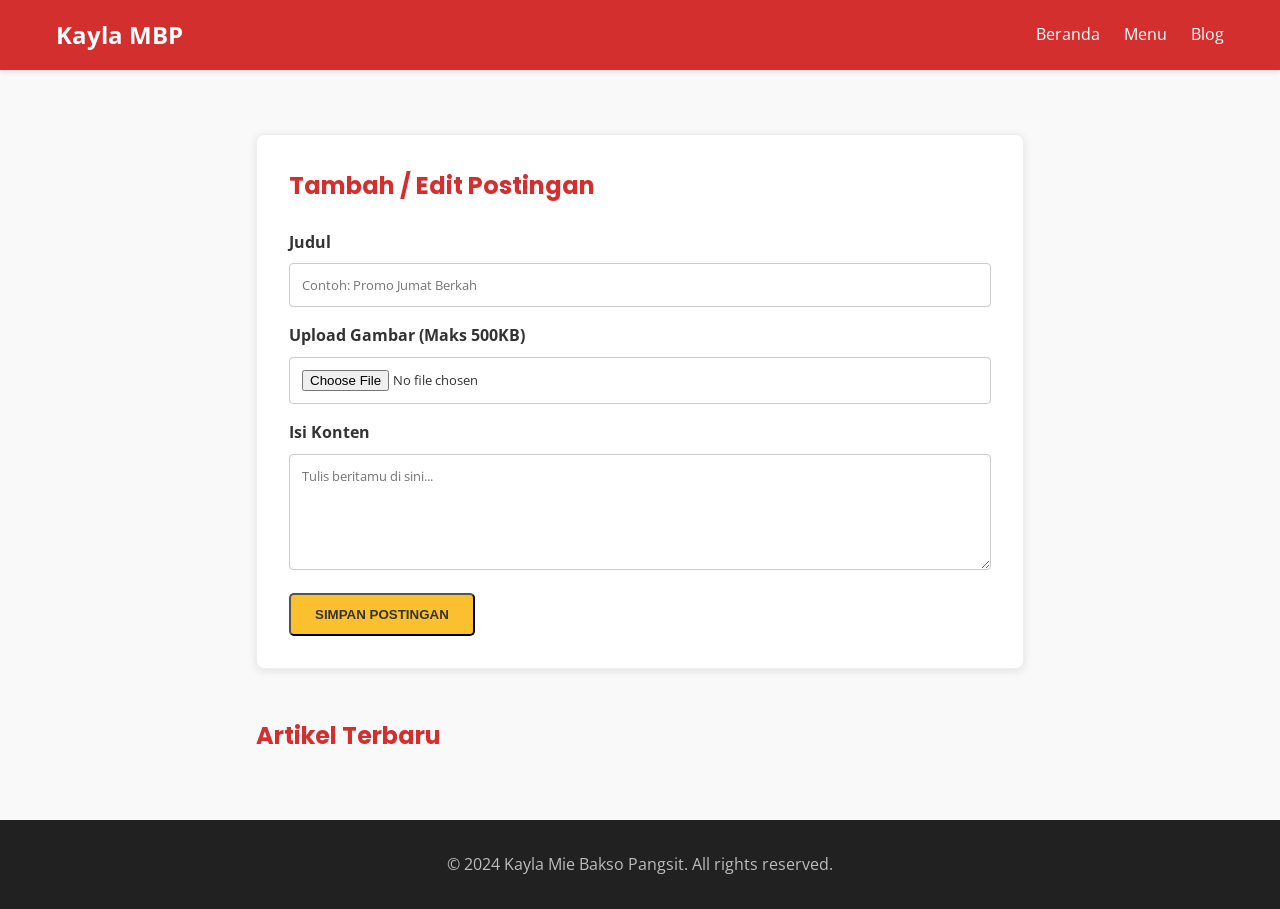
==== blog.html @ d32b15f2 "siap deply" ====
<!DOCTYPE html>
<html lang="id">

<head>
    <meta charset="UTF-8">
    <meta name="viewport" content="width=device-width, initial-scale=1.0">
    <title>Blog - Kayla Mie Bakso Pangsit</title>
    <link rel="stylesheet" href="style.css">
    <link href="https://fonts.googleapis.com/css2?family=Open+Sans:wght@400;600&family=Poppins:wght@700&display=swap"
        rel="stylesheet">
</head>

<body>

    <header>
        <nav>
            <div class="logo">Kayla MBP</div>
            <ul class="nav-links">
                <li><a href="index.html">Beranda</a></li>
                <li><a href="index.html#menu">Menu</a></li>
                <li><a href="blog.html">Blog</a></li>
            </ul>
        </nav>
    </header>

    <div class="blog-container">

        <!-- Admin Panel (Simplified for demo, usually requires login) -->
        <div class="admin-panel">
            <h2>Tambah / Edit Postingan</h2>
            <form id="blogForm">
                <input type="hidden" id="postId">
                <div class="form-group">
                    <label for="title">Judul</label>
                    <input type="text" id="title" required placeholder="Contoh: Promo Jumat Berkah">
                </div>
                <div class="form-group">
                    <label for="imageInput">Upload Gambar (Maks 500KB)</label>
                    <input type="file" id="imageInput" accept="image/*">
                    <input type="hidden" id="imageData">
                    <div id="imagePreview" style="margin-top: 10px; max-width: 200px; display: none;">
                        <img src="" alt="Preview" style="width: 100%; border-radius: 5px;">
                        <button type="button" id="removeImage"
                            style="background: red; color: white; border: none; padding: 2px 5px; cursor: pointer; margin-top: 5px;">Hapus
                            Gambar</button>
                    </div>
                </div>
                <div class="form-group">
                    <label for="content">Isi Konten</label>
                    <textarea id="content" rows="5" required placeholder="Tulis beritamu di sini..."></textarea>
                </div>
                <button type="submit" class="btn">Simpan Postingan</button>
                <button type="button" id="cancelEdit" class="btn"
                    style="background-color: #757575; display: none;">Batal</button>
            </form>
        </div>

        <h2 style="margin-bottom: 2rem; color: var(--primary-color);">Artikel Terbaru</h2>
        <div id="blogList">
            <!-- Blog posts will be injected here -->
        </div>

    </div>

    <footer>
        <p>&copy; 2024 Kayla Mie Bakso Pangsit. All rights reserved.</p>
    </footer>

    <script src="script.js"></script>
</body>

</html>
---- style.css ----
:root {
    --primary-color: #d32f2f;
    /* Red for appetite */
    --secondary-color: #fbc02d;
    /* Yellow/Gold for accents */
    --text-dark: #333333;
    --text-light: #ffffff;
    --bg-light: #f9f9f9;
    --bg-warm: #fff3e0;
    --font-heading: 'Poppins', sans-serif;
    --font-body: 'Open Sans', sans-serif;
}

* {
    margin: 0;
    padding: 0;
    box-sizing: border-box;
}

body {
    font-family: var(--font-body);
    line-height: 1.6;
    color: var(--text-dark);
    background-color: var(--bg-light);
}

h1,
h2,
h3,
h4 {
    font-family: var(--font-heading);
    font-weight: 700;
}

a {
    text-decoration: none;
    color: inherit;
    transition: 0.3s;
}

img {
    max-width: 100%;
    display: block;
}

/* Header */
header {
    background-color: var(--primary-color);
    color: var(--text-light);
    padding: 1rem 0;
    position: sticky;
    top: 0;
    z-index: 1000;
    box-shadow: 0 2px 5px rgba(0, 0, 0, 0.1);
}

nav {
    display: flex;
    justify-content: space-between;
    align-items: center;
    max-width: 1200px;
    margin: 0 auto;
    padding: 0 1rem;
}

.logo {
    font-size: 1.5rem;
    font-weight: bold;
}

.nav-links {
    list-style: none;
    display: flex;
    gap: 1.5rem;
}

.nav-links a:hover {
    color: var(--secondary-color);
}

/* Hero Section */
.hero {
    background-image: linear-gradient(rgba(0, 0, 0, 0.5), rgba(0, 0, 0, 0.5)), url('hero_bakso_image.png');
    /* Placeholder */
    background-size: cover;
    background-position: center;
    height: 70vh;
    display: flex;
    align-items: center;
    justify-content: center;
    text-align: center;
    color: var(--text-light);
    padding: 0 1rem;
}

.hero-content h1 {
    font-size: 3rem;
    margin-bottom: 1rem;
    text-shadow: 2px 2px 4px rgba(0, 0, 0, 0.5);
}

.hero-content p {
    font-size: 1.25rem;
    margin-bottom: 2rem;
}

.btn {
    display: inline-block;
    padding: 0.75rem 1.5rem;
    background-color: var(--secondary-color);
    color: var(--text-dark);
    font-weight: bold;
    border-radius: 5px;
    text-transform: uppercase;
}

.btn:hover {
    background-color: #ffca28;
    transform: translateY(-2px);
}

/* Features/Menu Highlights */
.menu-highlights {
    padding: 4rem 1rem;
    max-width: 1200px;
    margin: 0 auto;
}

.section-title {
    text-align: center;
    font-size: 2.5rem;
    margin-bottom: 3rem;
    color: var(--primary-color);
}

.menu-grid {
    display: grid;
    grid-template-columns: repeat(auto-fit, minmax(300px, 1fr));
    gap: 2rem;
}

.menu-card {
    background: white;
    border-radius: 10px;
    overflow: hidden;
    box-shadow: 0 4px 6px rgba(0, 0, 0, 0.1);
    transition: 0.3s;
}

.menu-card:hover {
    transform: translateY(-5px);
    box-shadow: 0 6px 12px rgba(0, 0, 0, 0.15);
}

.menu-card img {
    width: 100%;
    height: 250px;
    object-fit: cover;
}

.menu-info {
    padding: 1.5rem;
    text-align: center;
}

.menu-info h3 {
    margin-bottom: 0.5rem;
    color: var(--primary-color);
}

/* About Section */
.about {
    background-color: var(--bg-warm);
    padding: 4rem 1rem;
    text-align: center;
}

.about-content {
    max-width: 800px;
    margin: 0 auto;
}

/* Footer */
footer {
    background-color: #212121;
    color: #bdbdbd;
    padding: 2rem 1rem;
    text-align: center;
}

.social-links {
    margin-top: 1rem;
    display: flex;
    justify-content: center;
    gap: 1rem;
}

/* Blog Styles */
.blog-container {
    max-width: 800px;
    margin: 4rem auto;
    padding: 0 1rem;
}

.admin-panel {
    background: white;
    padding: 2rem;
    border-radius: 8px;
    box-shadow: 0 2px 10px rgba(0, 0, 0, 0.1);
    margin-bottom: 3rem;
    border: 1px solid #eee;
}

.admin-panel h2 {
    margin-bottom: 1.5rem;
    color: var(--primary-color);
}

.form-group {
    margin-bottom: 1rem;
}

.form-group label {
    display: block;
    margin-bottom: 0.5rem;
    font-weight: bold;
}

.form-group input,
.form-group textarea {
    width: 100%;
    padding: 0.75rem;
    border: 1px solid #ccc;
    border-radius: 4px;
    font-family: inherit;
}

.post-actions {
    display: flex;
    gap: 0.5rem;
    margin-top: 0.5rem;
}

.btn-delete {
    background-color: #d32f2f;
    color: white;
    border: none;
    padding: 0.5rem 1rem;
    border-radius: 4px;
    cursor: pointer;
}

.btn-edit {
    background-color: #1976d2;
    color: white;
    border: none;
    padding: 0.5rem 1rem;
    border-radius: 4px;
    cursor: pointer;
}

.blog-post {
    background: white;
    margin-bottom: 2rem;
    border-radius: 8px;
    overflow: hidden;
    box-shadow: 0 2px 5px rgba(0, 0, 0, 0.05);
}

.blog-post img {
    width: 100%;
    height: 300px;
    object-fit: cover;
}

.blog-content {
    padding: 1.5rem;
}

.blog-date {
    color: #757575;
    font-size: 0.9rem;
    margin-bottom: 0.5rem;
}

/* Responsive */
@media (max-width: 768px) {
    .nav-links {
        display: none;
        /* Simple mobile menu implementation omitted for brevity, can be expanded */
    }

    .hero-content h1 {
        font-size: 2rem;
    }

    .hero {
        height: 50vh;
    }
}

/* Post Detail Styles */
.post-container {
    max-width: 800px;
    margin: 3rem auto;
    padding: 0 1rem;
}

.breadcrumb {
    font-size: 0.9rem;
    color: #757575;
    margin-bottom: 2rem;
}

.breadcrumb a {
    color: #757575;
}

.breadcrumb a:hover {
    color: var(--primary-color);
}

.post-body p {
    margin-bottom: 1.5rem;
}

.btn-link {
    color: var(--primary-color);
    text-decoration: none;
    font-weight: 600;
}

.btn-link:hover {
    text-decoration: underline;
}

.blog-card-link:hover {
    box-shadow: 0 8px 16px rgba(0, 0, 0, 0.2) !important;
    transform: translateY(-5px);
}
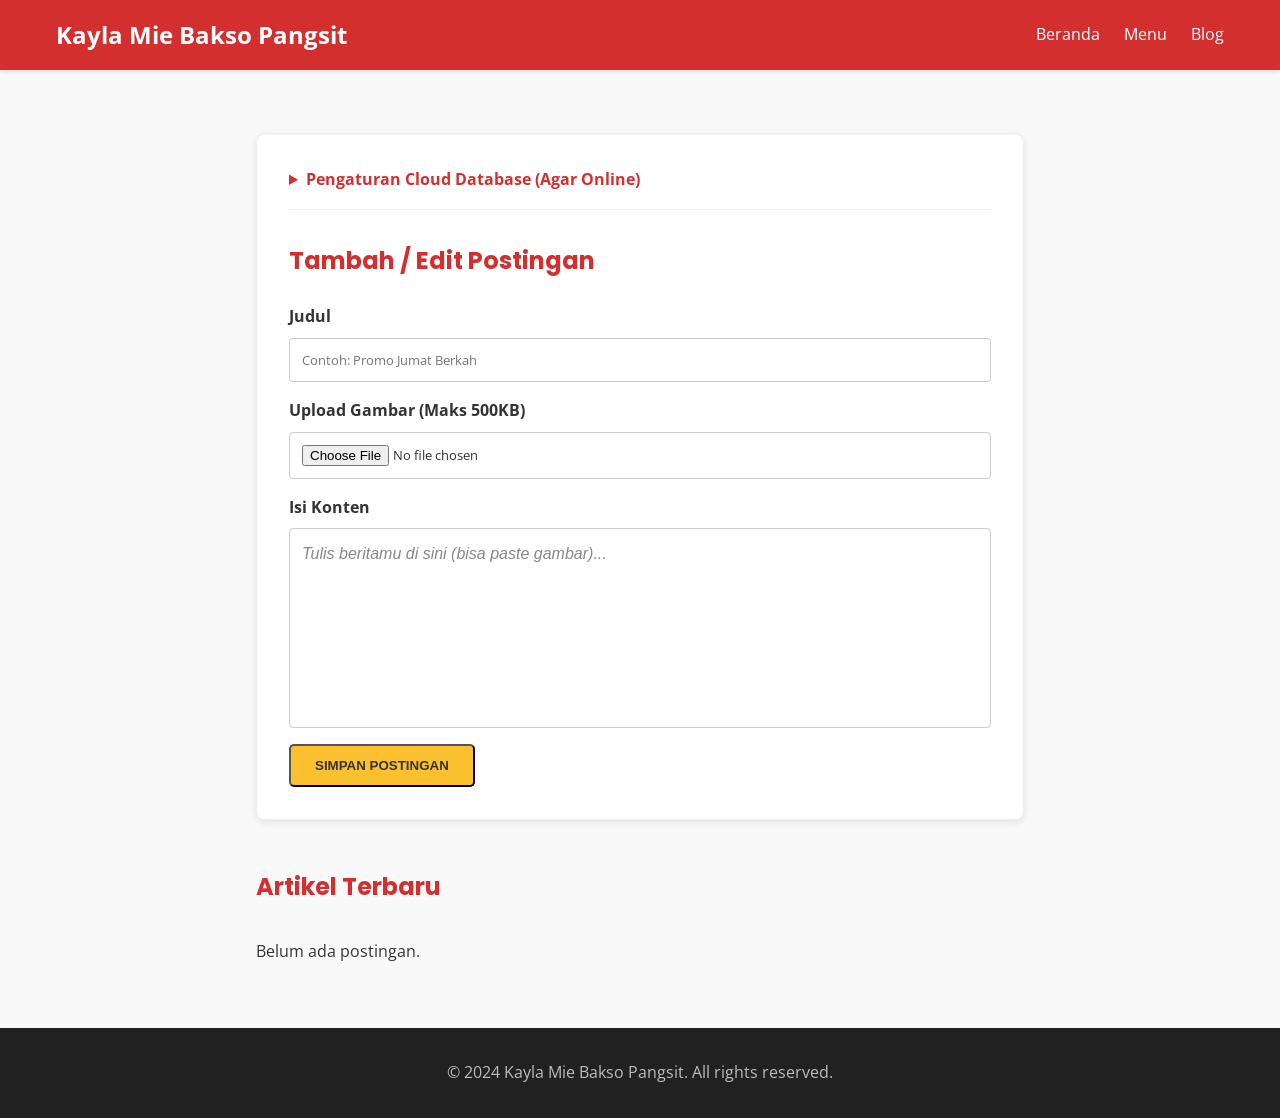
==== commit d0cb8f88: "siap deploy" ====
--- a/blog.html
+++ b/blog.html
@@ -14,7 +14,7 @@
 
     <header>
         <nav>
-            <div class="logo">Kayla MBP</div>
+            <div class="logo">Kayla Mie Bakso Pangsit</div>
             <ul class="nav-links">
                 <li><a href="index.html">Beranda</a></li>
                 <li><a href="index.html#menu">Menu</a></li>
@@ -27,6 +27,27 @@
 
         <!-- Admin Panel (Simplified for demo, usually requires login) -->
         <div class="admin-panel">
+            <details style="margin-bottom: 2rem; border-bottom: 1px solid #eee; padding-bottom: 1rem;">
+                <summary style="cursor: pointer; color: var(--primary-color); font-weight: bold;">Pengaturan Cloud
+                    Database (Agar Online)</summary>
+                <div style="margin-top: 1rem; background: #f9f9f9; padding: 1rem; border-radius: 5px;">
+                    <p style="font-size: 0.9rem; margin-bottom: 1rem;">Masukkan API Key & Bin ID dari <a
+                            href="https://jsonbin.io" target="_blank">JSONBin.io</a> agar postingan bisa dilihat semua
+                        orang.</p>
+                    <div class="form-group">
+                        <label for="binId">Bin ID</label>
+                        <input type="text" id="binId" placeholder="Contoh: 6571..." style="font-family: monospace;">
+                    </div>
+                    <div class="form-group">
+                        <label for="apiKey">X-Master-Key (API Key)</label>
+                        <input type="password" id="apiKey" placeholder="Contoh: $2a$10$..."
+                            style="font-family: monospace;">
+                    </div>
+                    <button id="saveSettings" class="btn" style="background-color: #4caf50;">Simpan Koneksi</button>
+                    <span id="connectionStatus" style="margin-left: 10px; font-size: 0.9rem;"></span>
+                </div>
+            </details>
+
             <h2>Tambah / Edit Postingan</h2>
             <form id="blogForm">
                 <input type="hidden" id="postId">
@@ -47,7 +68,10 @@
                 </div>
                 <div class="form-group">
                     <label for="content">Isi Konten</label>
-                    <textarea id="content" rows="5" required placeholder="Tulis beritamu di sini..."></textarea>
+                    <div id="contentEditor" class="content-editor" contenteditable="true"
+                        data-placeholder="Tulis beritamu di sini (bisa paste gambar)..."></div>
+                    <textarea id="content" style="display:none;"></textarea>
+                    <!-- Hidden for fallback/easy value ref if needed, but we'll use innerHTML mostly -->
                 </div>
                 <button type="submit" class="btn">Simpan Postingan</button>
                 <button type="button" id="cancelEdit" class="btn"
--- a/style.css
+++ b/style.css
@@ -227,12 +227,34 @@
 }
 
 .form-group input,
-.form-group textarea {
+.form-group textarea,
+.content-editor {
     width: 100%;
     padding: 0.75rem;
     border: 1px solid #ccc;
     border-radius: 4px;
     font-family: inherit;
+}
+
+.content-editor {
+    min-height: 200px;
+    max-height: 500px;
+    overflow-y: auto;
+    background-color: white;
+}
+
+.content-editor img {
+    max-width: 100%;
+    height: auto;
+    margin: 10px 0;
+    border-radius: 4px;
+}
+
+[contenteditable]:empty:before {
+    content: attr(data-placeholder);
+    color: #888;
+    font-style: italic;
+    display: block;
 }
 
 .post-actions {
